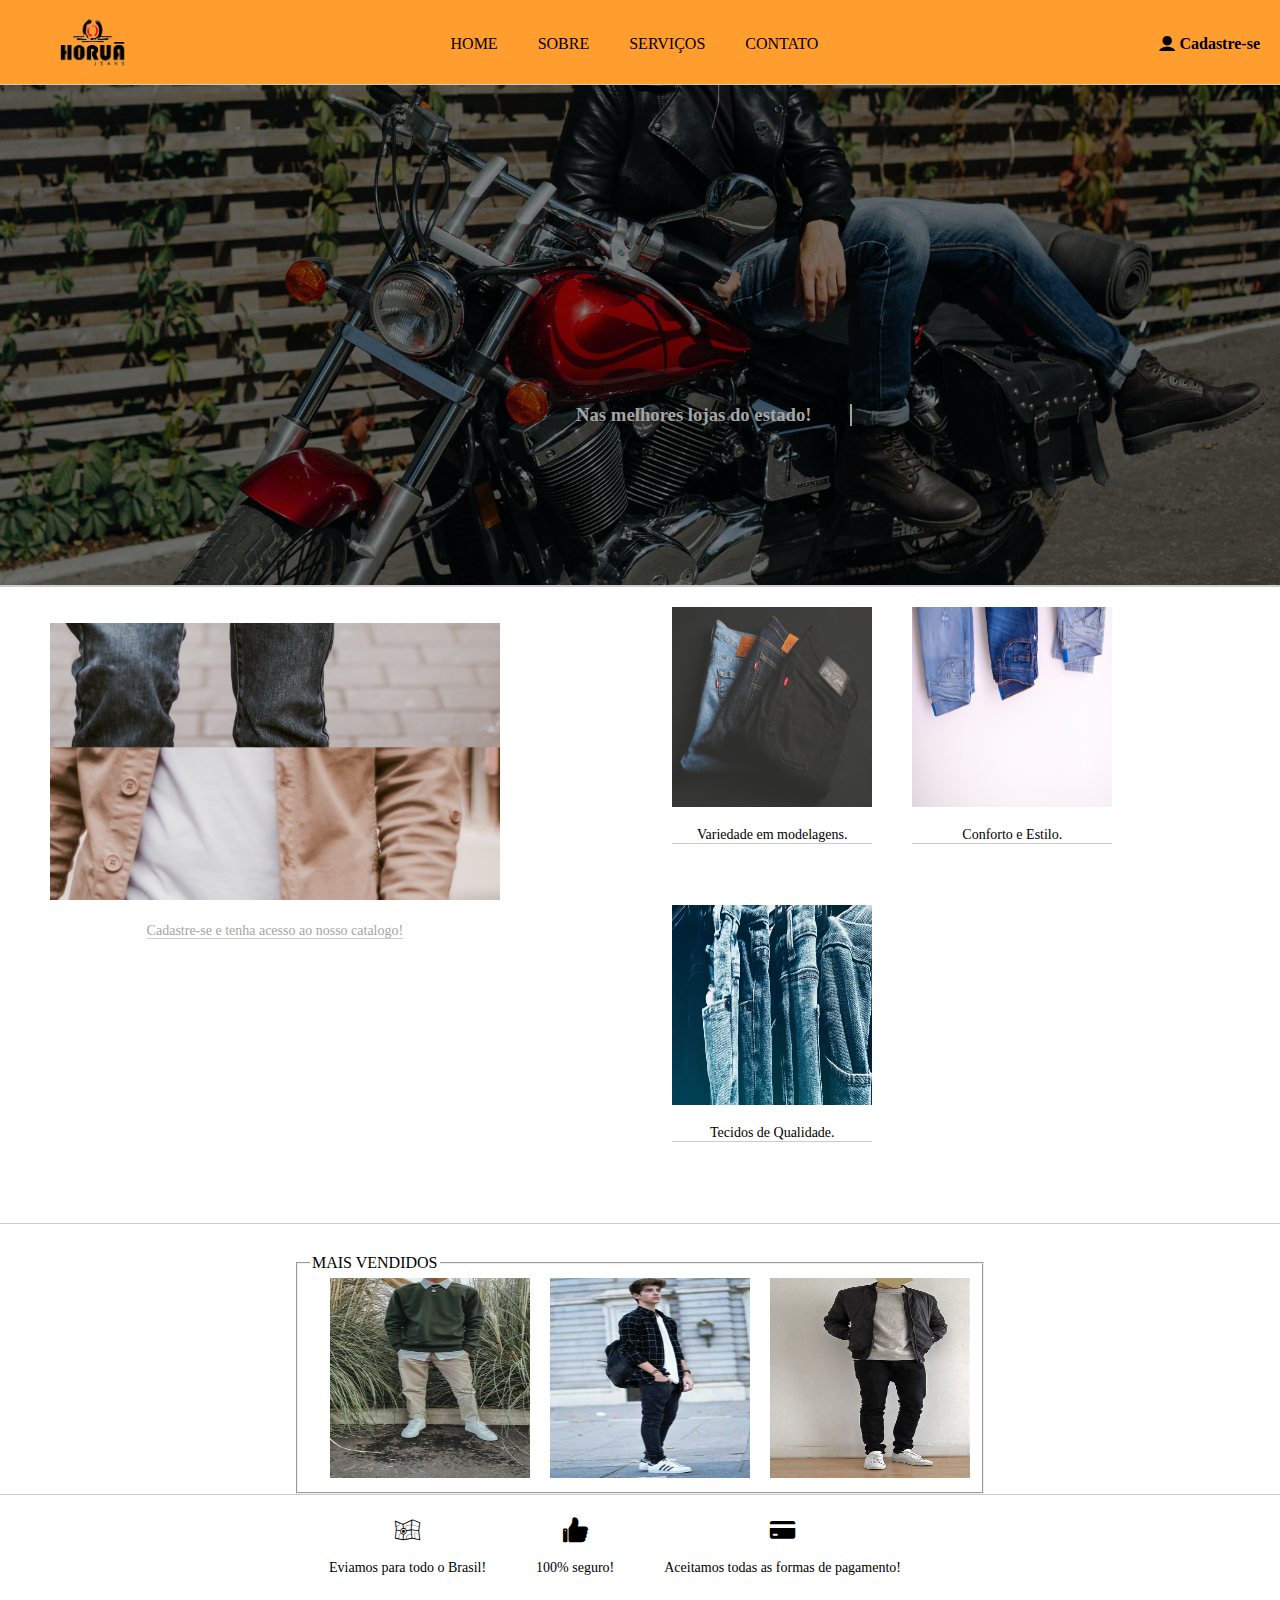
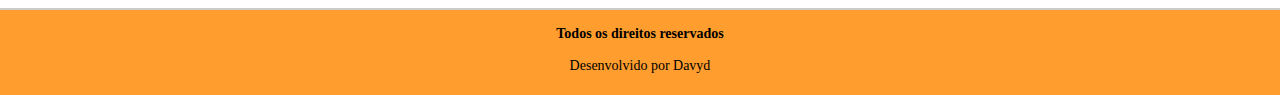
==== PROJETO-PHP/HTML/index.html @ 4af79938 "Site para uma empresa de confecções de jeans" ====
<!DOCTYPE html>
<html lang="pt-br">
<head>
    <title>Projeto PHP</title>
    <meta charset="UTF-8">
    <meta http-equiv="X-UA-Compatible" content="IE=edge">
    <meta name="viewport" content="width=device-width, initial-scale=1.0">
    <link rel="stylesheet" href="../CSS/header.css">
    <link rel="stylesheet" href="../CSS/main.css">
    <link rel="stylesheet" href="../CSS/section.css">
    <link rel="stylesheet" href="../font/icofont/icofont.min.css">
    <link rel="stylesheet" href="../CSS/footer.css">
    <link rel="stylesheet" href="../CSS/section-mais-vendidos.css">
    <link rel="stylesheet" href="../CSS/cadastro.css">

</head>

<body>
    <header class="header">
        <div class="header-conteiner">
            <img src="../IMAGENS/horuã_1-removebg-preview.png" alt="">
        <div class="nav-style">
            <nav>
                <ul>
                    <li><a href="#HOME">HOME</a></li>
                    <li><a href="#">SOBRE</a></li>
                    <li><a href="#">SERVIÇOS</a></li>
                    <li><a href="#">CONTATO</a></li>
                </ul>
            </nav>
        </div><!--NAV-STYLE-->
         <h3 id="login"><i class="icofont-ui-user"></i> Cadastre-se</h3>
        </div><!--HEADER-CONTEINER-->
    </header>
    <section class="cadastro esconder esconder2" id="animação-cadastro">
        <div class="cadastro-alinhamento">
            <input type="text" name="nome" id="" placeholder="Nome completo">
            <input type="text" name="CPF" id="" placeholder="CPF">
            <input type="email" name="email" id="" placeholder="E-mail">
            <input type="button" value="Cadastrar">
        </div>
    </section>

    <main class="main-image">
    <div class="filtro"></div>
    <h3 class="typing" id="slogam">Nas melhores lojas do estado!</h3>
    </main>

    <section class="section-main">

        <section class="section-2">
            <div class="img-fundo2">
                <p><a href="#">Cadastre-se e tenha acesso ao nosso catalogo!</a></p>
            </div>
        </section><!--SESSÃO 2-->

        <section class="section-1">
            <div class="produtos-container">
                <div class="produto-1"><img src="../IMAGENS/pexels-mnz-1598507.jpg" alt="" width="200px" height="200px"><p>Variedade em modelagens.</p></div>

                <div class="produto-2"><img src="../IMAGENS/pexels-mica-asato-1082529.jpg" alt=""  width="200px" height="200px"><p>Conforto e Estilo.</p></div>

                <div class="produto-3"><img src="../IMAGENS/pexels-neosiam-603022.jpg" alt=""  width="200px" height="200px"><p>Tecidos de Qualidade.</p></div>

            </div><!--PRODUTOS-CONTAINER-->
        </section><!--SESSÃO 1-->    
    </section><!--SECTION-MAIN-->

    <section class="sessão-mais-vendidos">
        <fieldset>
            <legend>MAIS VENDIDOS</legend>
            <div class="mais-vendidos-container">
            <div class="produto-4"><img src="../IMAGENS/Roupas.jfif" alt="" width="200px" height="200px"></div>

            <div class="produto-5"><img src="../IMAGENS/UM ROMANCE IMPERFEITO.jfif" alt="" width="200px" height="200px"></div>

            <div class="produto-6"><img src="../IMAGENS/0f819914-8590-4c80-8d32-ced6f6f8bddc.jfif" alt="" width="200px" height="200px"></div>
        </div>
        </fieldset>  
    </section><!--MAIS VENDIDOS-->
    <section class="section-icons"><!--SESSÃO ICONS / ESTILIZADA NA MAIS VENDIDAS-->
        <div class="icons-style">
            <i class="icofont-map"><p>Eviamos para todo o Brasil!</p></i>
            <i class="icofont-like"><p>100% seguro!</p></i>
            <i class="icofont-credit-card"><p>Aceitamos todas as formas de pagamento!</p></i>
        </div>
    </section>
     
    <footer class="footer-style">
        <div class="footer-alinhamento">
            <h3>Todos os direitos reservados</h3>
            <p>Desenvolvido por Davyd</p>
        </div>
    </footer>


    <script src="../JavaScript/cadastro.js"></script>
</body>
</html>
---- PROJETO-PHP/CSS/header.css ----
body{
    padding: 0;
    margin: 0;
    box-sizing: border-box;
    font-family: Cambria, Cochin, Georgia, Times, 'Times New Roman', serif;
}

.header-conteiner{
    display: flex;
    justify-content: space-between;
    height: auto;
    background: hsl(32, 100%, 59%);
}
.header-conteiner img{
    margin-left: 50px;
    height: 84px;  
}

.nav-style ul{
    display: flex;
    margin-right: 26px;
    padding-top: 19px;
}
.nav-style li{
    margin-right: 40px;
    list-style: none;
}
.nav-style a{
    color: black;
    text-decoration: none;
}
.nav-style a:hover{
    color: rgb(255, 255, 255);
    border-bottom: 2px solid rgb(231, 231, 231);
    
}

h3#login{
    margin-right: 20px;
    padding-top: 19px;
    font-size: 16px;
    cursor: pointer;
}
---- PROJETO-PHP/CSS/main.css ----
.main-image{
    position: relative;
    border-top: 1px solid #ccc;
    background-image: url('../IMAGENS/pexels-ivan-babydov-7823933.jpg');
    background-position: center;
    background-size: cover;
    height: 500px;
}
.filtro{
    position: absolute;
    width: 100%;
    height: 100%;
    background: rgba(0, 0, 0, 0.5);
    left: 0;
    top: 0;
}
h3#slogam{
   color: rgb(165, 164, 164);
   position: absolute;
   left: 45%;
   top: 60%;
}
.typing{
    width: 274px;
    animation: typing 3s steps(40) infinite normal, blink .5s step-end infinite;

    white-space: nowrap;
    overflow: hidden;
    border-right: 2px solid;
}
@keyframes typing{
    from{width: 0;}
}
@keyframes blink{
    50%{border-color: transparent;}
}
---- PROJETO-PHP/CSS/section.css ----
.section-main{
    display: flex;
    max-width: 100%;
    height: auto;
    border-top: 2px solid #ccc;
    justify-content: space-between;
}
.section-1{
    max-width: 70%;
    display: flex;
}
.produtos-container{
    display: flex;
    flex-wrap: wrap;
    max-width: 16,66%;
    padding: 20px 20px;
    
}
.produto-1, .produto-2, .produto-3{
    margin-left: 40px;
}
.produtos-container p{
    border-bottom: 1px solid #ccc;
    text-align: center;
}

.section-2{
    width: 50%;
    padding-top: 20px;
    margin-left: 50px;
}
.img-fundo2{
    background-image: url("../IMAGENS/copia.jpg");
    background-position: right center;
    background-size: calc(102% / 2);
    background-attachment: fixed;
    height: 600px;
    width: 80%;
}
.img-fundo2 p{
    text-align: center;
    padding-top: 300px;
   
}
.img-fundo2 a{
    text-decoration: none;
    color: rgb(165, 164, 164);
    border-bottom: 1px solid #ccc;
}
.img-fundo2 a:hover{
    color: white;
    border-bottom: 1px solid white;
}
---- PROJETO-PHP/CSS/footer.css ----
.footer-style{
    display: flex;
    justify-content: center;
    width: 100%;
    height: 85px;
    background: hsl(32, 100%, 59%);
    text-align: center;
    border-top: 2px solid #ccc;
}
.footer-alinhamento h3, p{
    margin-top: 16px;
    font-size: 14px;
}
---- PROJETO-PHP/CSS/section-mais-vendidos.css ----
.sessão-mais-vendidos{
    display: flex;
    width: 100%;
    height: auto;
    justify-content: center;
    border-top: 1px solid #ccc;
}
.mais-vendidos-container{
    display: flex;
}
fieldset{
    margin-top: 30px;
}
.produto-4, .produto-5, .produto-6{
    padding-left: 20px;
}

/*SESSÃO ICONS*/
.section-icons{
    display: flex;
    justify-content: center;
    border-top: 1px solid #ccc;
}
.icons-style{
    display: flex;
    margin: 20px 20px;
}
.section-icons i{
    text-align: center;
    padding-right: 50px;
}
.icofont-map, .icofont-like, .icofont-credit-card{
    font-size: 29px;
}
---- PROJETO-PHP/CSS/cadastro.css ----
.cadastro{
    margin-top: 100px;
    position: absolute;
    top: -50%;
    left: 40%;
    z-index: 1;
    background-color: white;
    border: 1px solid orange;
    animation-name: teste;
    animation-duration: 1s;
    animation-fill-mode: forwards;
}
.esconder{display: none;}
.esconder2{
    margin-top: 100px;
    position: absolute;
    top: -50%;
    left: 40%;
    z-index: 1;
    background-color: white;
    border: 1px solid orange;
    animation-name: esconder;
    animation-duration: 1s;
    animation-fill-mode: forwards;
}
@keyframes teste{
    from{position: absolute; top: -50%;}
    to{position: absolute; top: 10%;}
}
@keyframes esconder{
    from{position: absolute; top: 10%;}
    to{position: absolute; top: -100%;}  
}


.cadastro-alinhamento{
    width: 100%;
    height: 170px;
    margin: auto;
    padding: 30px 30px 30px 30px;
    
}

input[type=text],
input[type=email],
input[type=button]{
    display: block;
    margin-top: 10px;
}
input[type=text],
input[type=email]{
   width: 60%;
}
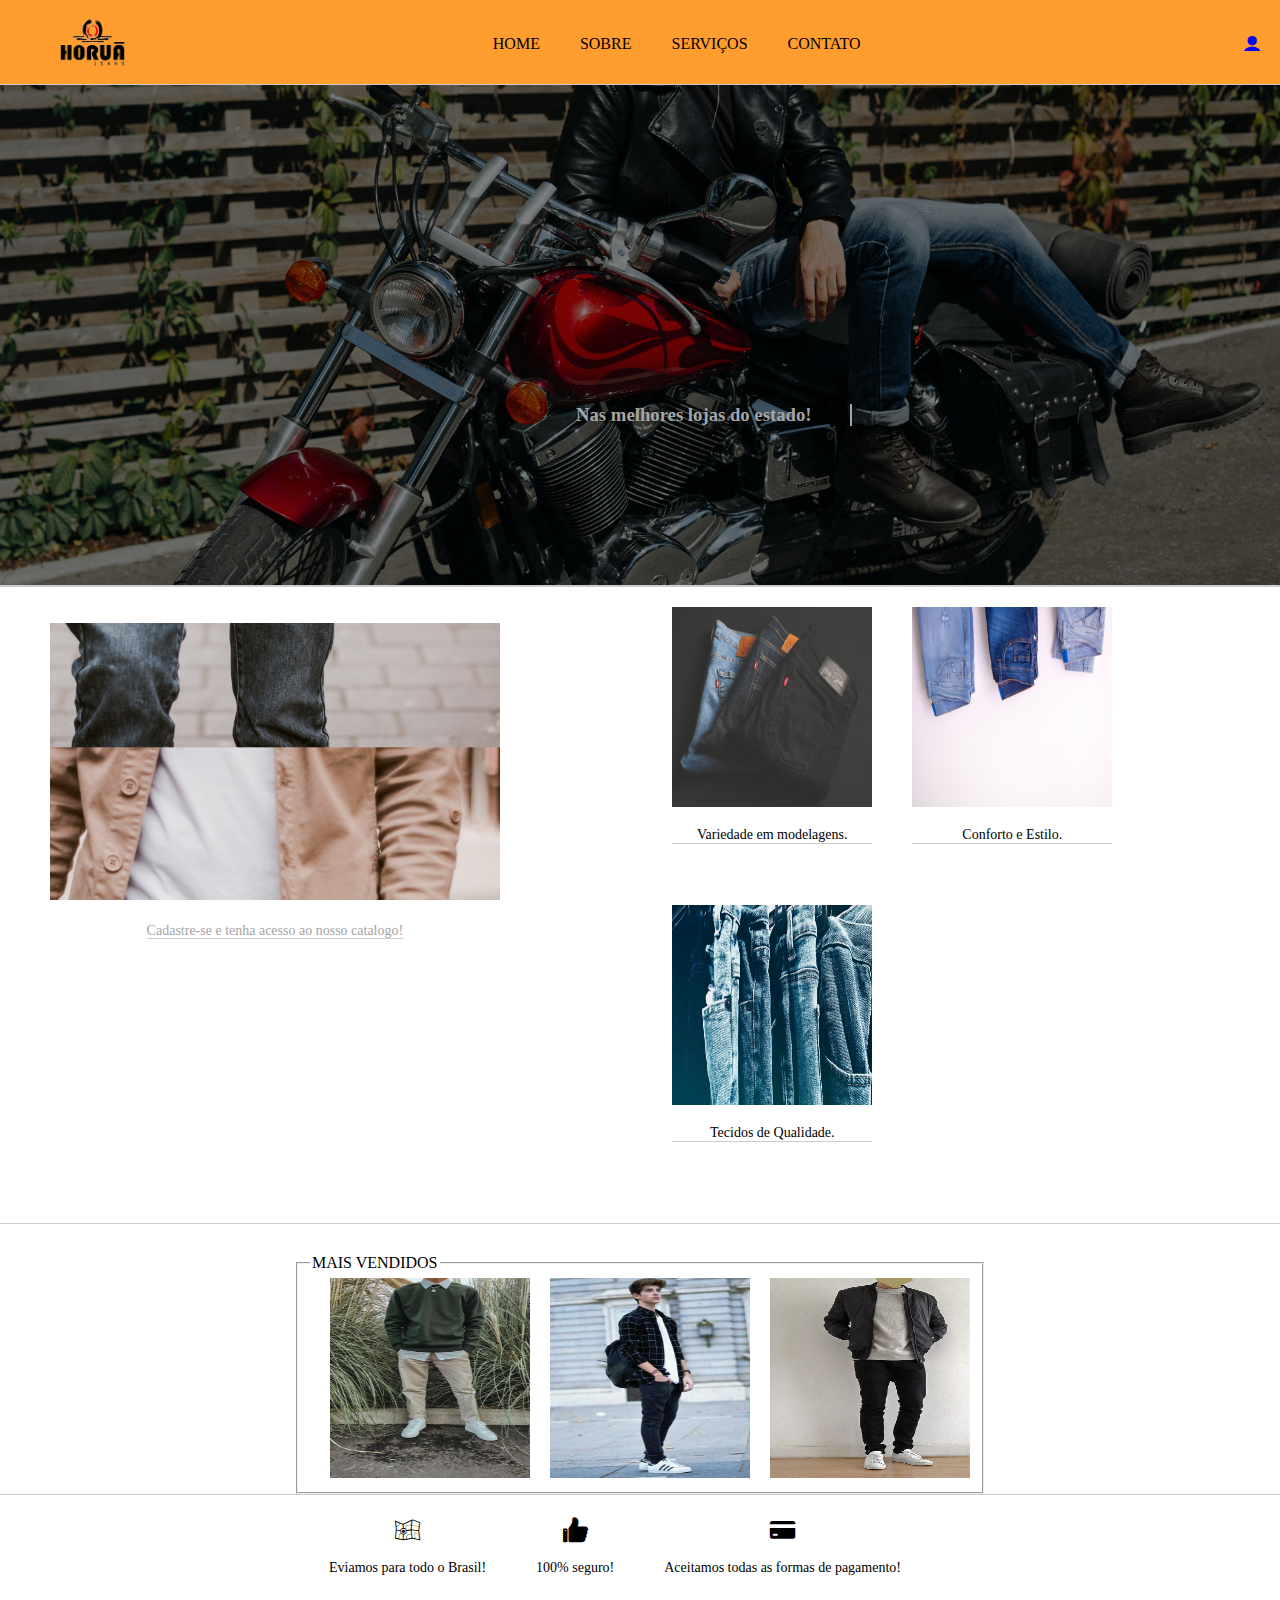
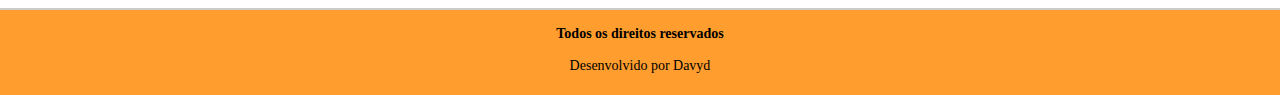
==== commit 269fe1d8: "alterações" ====
--- a/PROJETO-PHP/HTML/index.html
+++ b/PROJETO-PHP/HTML/index.html
@@ -29,17 +29,10 @@
                 </ul>
             </nav>
         </div><!--NAV-STYLE-->
-         <h3 id="login"><i class="icofont-ui-user"></i> Cadastre-se</h3>
+        <a class="login-2" href="cadastro.html"><h3 id="login"><i class="icofont-ui-user"></i></h3></a>
         </div><!--HEADER-CONTEINER-->
     </header>
-    <section class="cadastro esconder esconder2" id="animação-cadastro">
-        <div class="cadastro-alinhamento">
-            <input type="text" name="nome" id="" placeholder="Nome completo">
-            <input type="text" name="CPF" id="" placeholder="CPF">
-            <input type="email" name="email" id="" placeholder="E-mail">
-            <input type="button" value="Cadastrar">
-        </div>
-    </section>
+    
 
     <main class="main-image">
     <div class="filtro"></div>
--- a/PROJETO-PHP/CSS/header.css
+++ b/PROJETO-PHP/CSS/header.css
@@ -41,4 +41,7 @@
     font-size: 16px;
     cursor: pointer;
 }
+.login-2{
+    text-decoration: none;
+}
 
--- a/PROJETO-PHP/CSS/cadastro.css
+++ b/PROJETO-PHP/CSS/cadastro.css
@@ -1,39 +1,10 @@
-
 
 .cadastro{
     margin-top: 100px;
-    position: absolute;
-    top: -50%;
-    left: 40%;
-    z-index: 1;
     background-color: white;
     border: 1px solid orange;
-    animation-name: teste;
-    animation-duration: 1s;
-    animation-fill-mode: forwards;
+    width: 100%;
 }
-.esconder{display: none;}
-.esconder2{
-    margin-top: 100px;
-    position: absolute;
-    top: -50%;
-    left: 40%;
-    z-index: 1;
-    background-color: white;
-    border: 1px solid orange;
-    animation-name: esconder;
-    animation-duration: 1s;
-    animation-fill-mode: forwards;
-}
-@keyframes teste{
-    from{position: absolute; top: -50%;}
-    to{position: absolute; top: 10%;}
-}
-@keyframes esconder{
-    from{position: absolute; top: 10%;}
-    to{position: absolute; top: -100%;}  
-}
-
 
 .cadastro-alinhamento{
     width: 100%;
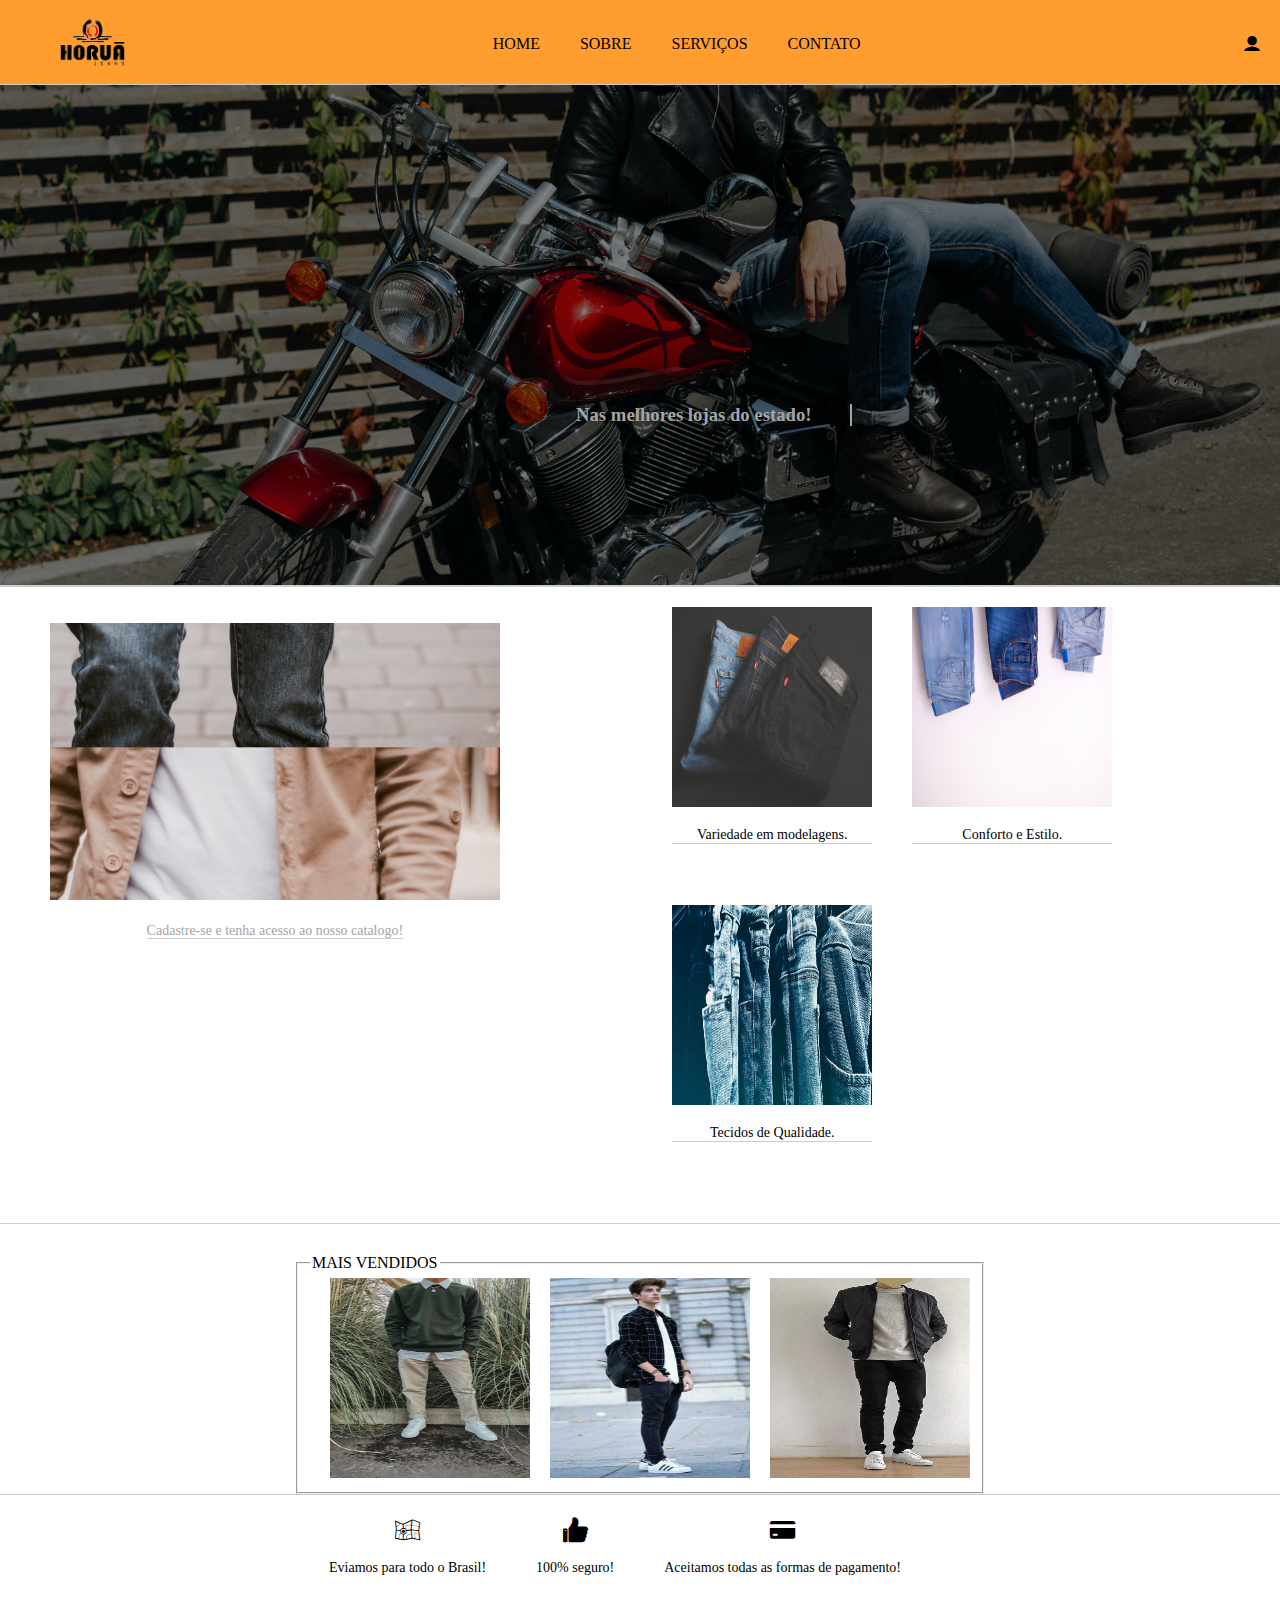
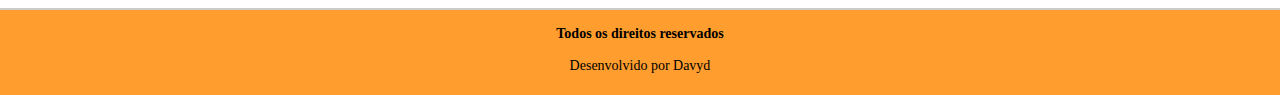
==== commit 50cf63c0: "Alterações" ====
--- a/PROJETO-PHP/HTML/index.html
+++ b/PROJETO-PHP/HTML/index.html
@@ -22,14 +22,14 @@
         <div class="nav-style">
             <nav>
                 <ul>
-                    <li><a href="#HOME">HOME</a></li>
+                    <li><a href="#">HOME</a></li>
                     <li><a href="#">SOBRE</a></li>
                     <li><a href="#">SERVIÇOS</a></li>
                     <li><a href="#">CONTATO</a></li>
                 </ul>
             </nav>
         </div><!--NAV-STYLE-->
-        <a class="login-2" href="cadastro.html"><h3 id="login"><i class="icofont-ui-user"></i></h3></a>
+        <h3 id="login"><i class="icofont-ui-user"></i></h3>
         </div><!--HEADER-CONTEINER-->
     </header>
     
